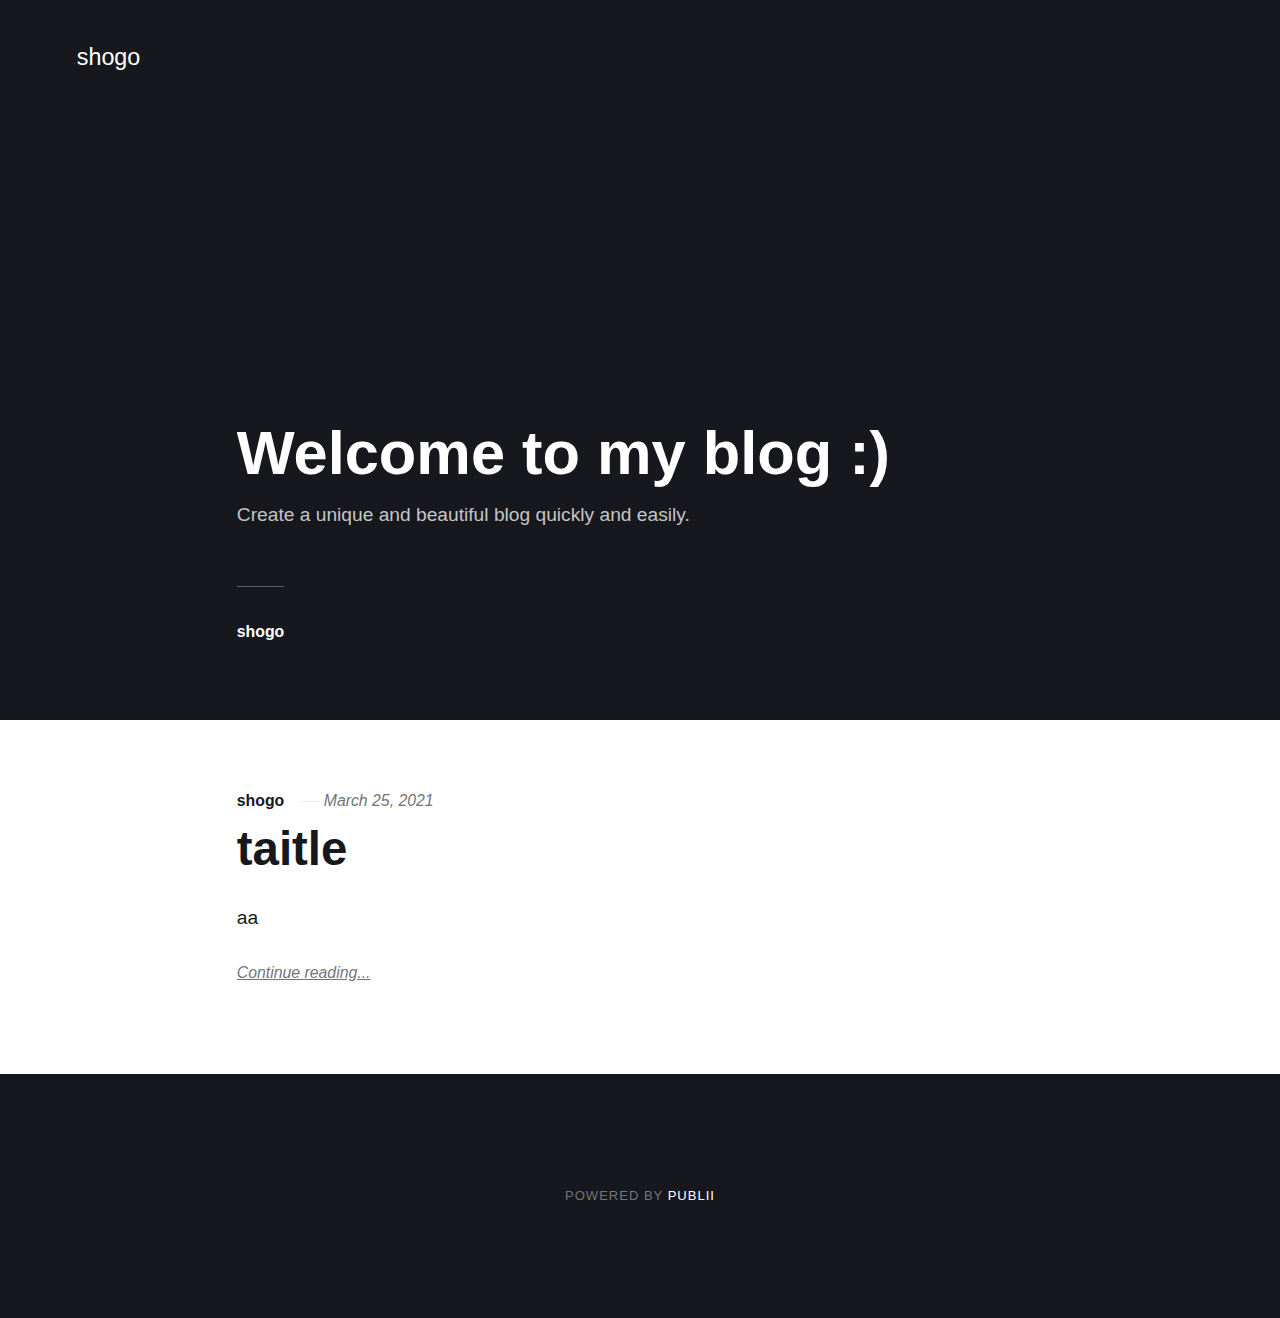
==== index.html @ 125fe3df "Updated from Publii" ====
<!DOCTYPE html><html lang="en"><head><meta charset="utf-8"><meta http-equiv="X-UA-Compatible" content="IE=edge"><meta name="viewport" content="width=device-width,initial-scale=1"><title>shogo</title><meta name="generator" content="Publii Open-Source CMS for Static Site"><link rel="canonical" href="https://sho1222.github.io/"><link rel="alternate" type="application/atom+xml" href="https://sho1222.github.io/feed.xml"><link rel="alternate" type="application/json" href="https://sho1222.github.io/feed.json"><meta property="og:title" content="shogo"><meta property="og:site_name" content="shogo"><meta property="og:description" content=""><meta property="og:url" content="https://sho1222.github.io/"><meta property="og:type" content="website"><style>:root{--body-font:-apple-system,BlinkMacSystemFont,"Segoe UI",Roboto,Oxygen,Ubuntu,Cantarell,"Fira Sans","Droid Sans","Helvetica Neue",Arial,sans-serif,"Apple Color Emoji","Segoe UI Emoji","Segoe UI Symbol";--heading-font:-apple-system,BlinkMacSystemFont,"Segoe UI",Roboto,Oxygen,Ubuntu,Cantarell,"Fira Sans","Droid Sans","Helvetica Neue",Arial,sans-serif,"Apple Color Emoji","Segoe UI Emoji","Segoe UI Symbol";--logo-font:-apple-system,BlinkMacSystemFont,"Segoe UI",Roboto,Oxygen,Ubuntu,Cantarell,"Fira Sans","Droid Sans","Helvetica Neue",Arial,sans-serif,"Apple Color Emoji","Segoe UI Emoji","Segoe UI Symbol";--menu-font:-apple-system,BlinkMacSystemFont,"Segoe UI",Roboto,Oxygen,Ubuntu,Cantarell,"Fira Sans","Droid Sans","Helvetica Neue",Arial,sans-serif,"Apple Color Emoji","Segoe UI Emoji","Segoe UI Symbol"}</style><link rel="stylesheet" href="https://sho1222.github.io/assets/css/style.css?v=78357565eb7ce1ad9aef567206ef7280"><script type="application/ld+json">{"@context":"http://schema.org","@type":"Organization","name":"shogo","url":"https://sho1222.github.io/"}</script></head><body><div class="site-container"><header class="top" id="js-header"><a class="logo" href="https://sho1222.github.io/">shogo</a></header><main><div class="hero"><header class="hero__content"><div class="wrapper"><h1>Welcome to my blog :)</h1><p>Create a unique and beautiful blog quickly and easily.</p><div class="post__meta post__meta--author"><a href="https://sho1222.github.io/authors/shogo/" class="feed__author invert">shogo</a></div></div></header></div><div class="feed"><article class="feed__item"><header class="wrapper"><div class="feed__meta"><a href="https://sho1222.github.io/authors/shogo/" class="feed__author invert">shogo</a> <time datetime="2021-03-25T19:15" class="feed__date">March 25, 2021</time></div><h2><a href="https://sho1222.github.io/taitle.html" class="invert">taitle</a></h2></header><div class="wrapper"><p>aa</p><a href="https://sho1222.github.io/taitle.html" class="readmore feed__readmore invert">Continue reading...</a></div></article></div></main><footer class="footer"><div class="footer__copyright">Powered by <a href="https://getpublii.com" target="_blank" rel="nofollow noopener">Publii</a></div><button class="footer__bttop js-footer__bttop" aria-label="Back to top"><svg><title>Back to top</title><use xlink:href="https://sho1222.github.io/assets/svg/svg-map.svg#toparrow"/></svg></button></footer></div><script>window.publiiThemeMenuConfig = {    
        mobileMenuMode: 'sidebar',
        animationSpeed: 300,
        submenuWidth: 'auto',
        doubleClickTime: 500,
        mobileMenuExpandableSubmenus: true, 
        relatedContainerForOverlayMenuSelector: '.top',
   };</script><script defer="defer" src="https://sho1222.github.io/assets/js/scripts.min.js?v=f4c4d35432d0e17d212f2fae4e0f8247"></script><script>var images = document.querySelectorAll('img[loading]');

        for (var i = 0; i < images.length; i++) {
            if (images[i].complete) {
                images[i].classList.add('is-loaded');
            } else {
                images[i].addEventListener('load', function () {
                    this.classList.add('is-loaded');
                }, false);
            }
        }</script></body></html>
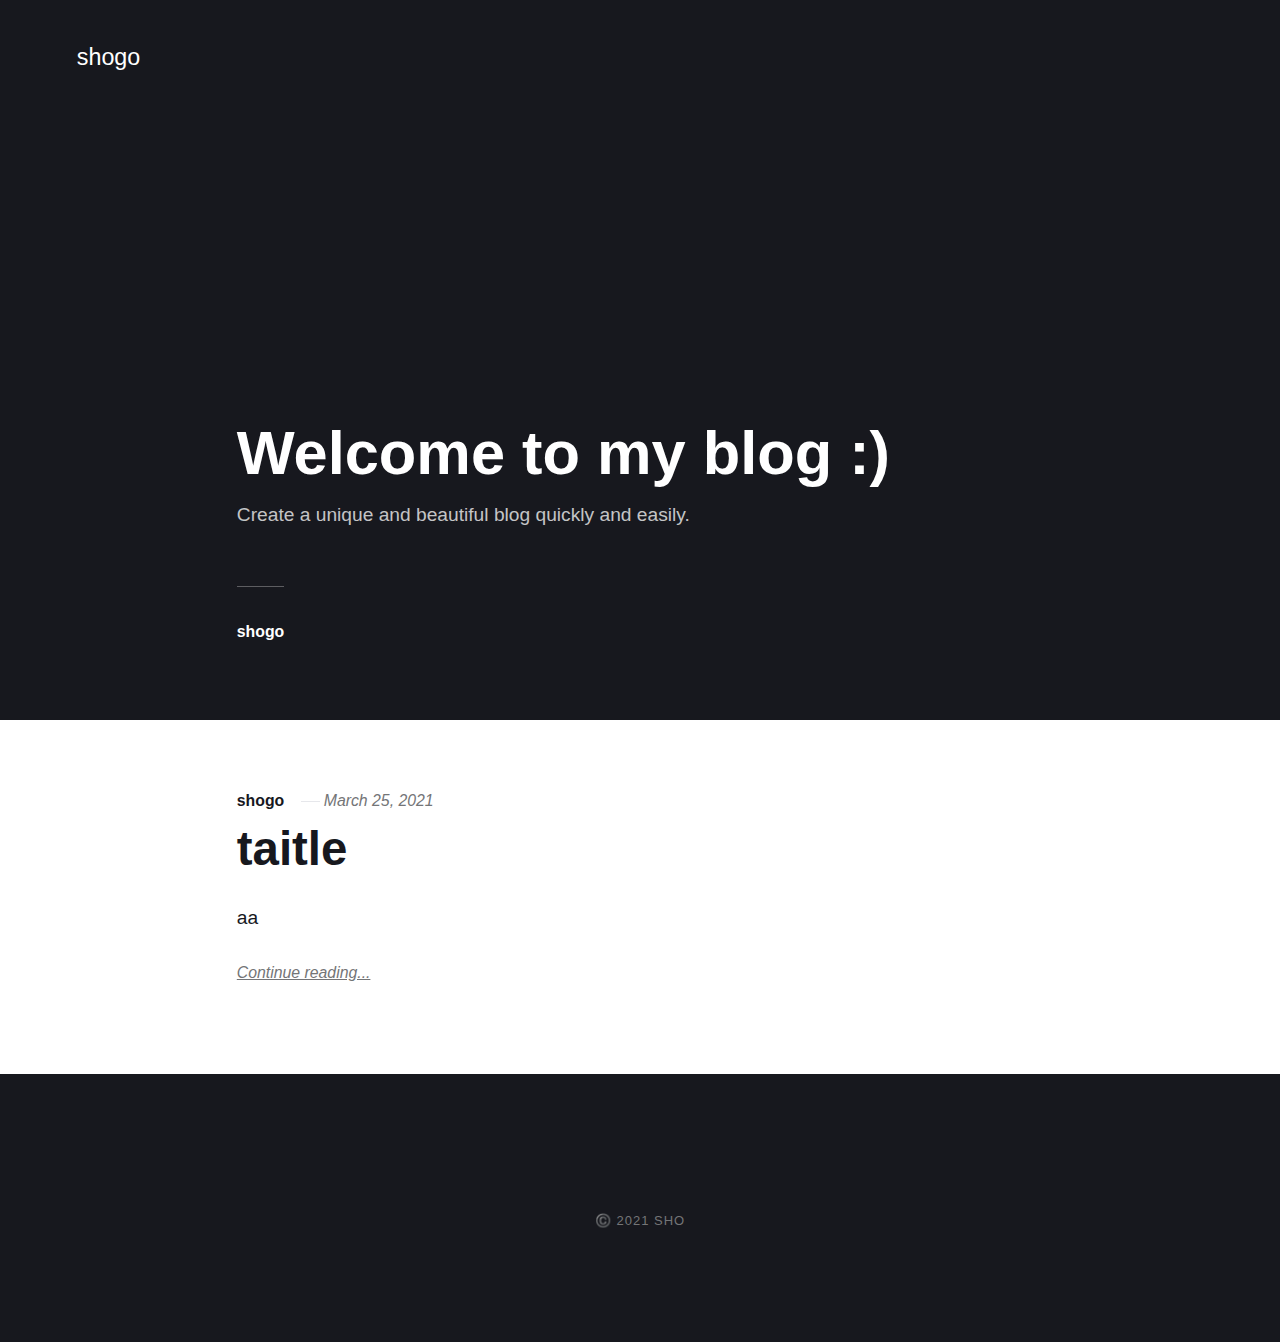
==== commit 114bac8b: "Updated from Publii" ====
--- a/index.html
+++ b/index.html
@@ -1,4 +1,4 @@
-<!DOCTYPE html><html lang="en"><head><meta charset="utf-8"><meta http-equiv="X-UA-Compatible" content="IE=edge"><meta name="viewport" content="width=device-width,initial-scale=1"><title>shogo</title><meta name="generator" content="Publii Open-Source CMS for Static Site"><link rel="canonical" href="https://sho1222.github.io/"><link rel="alternate" type="application/atom+xml" href="https://sho1222.github.io/feed.xml"><link rel="alternate" type="application/json" href="https://sho1222.github.io/feed.json"><meta property="og:title" content="shogo"><meta property="og:site_name" content="shogo"><meta property="og:description" content=""><meta property="og:url" content="https://sho1222.github.io/"><meta property="og:type" content="website"><style>:root{--body-font:-apple-system,BlinkMacSystemFont,"Segoe UI",Roboto,Oxygen,Ubuntu,Cantarell,"Fira Sans","Droid Sans","Helvetica Neue",Arial,sans-serif,"Apple Color Emoji","Segoe UI Emoji","Segoe UI Symbol";--heading-font:-apple-system,BlinkMacSystemFont,"Segoe UI",Roboto,Oxygen,Ubuntu,Cantarell,"Fira Sans","Droid Sans","Helvetica Neue",Arial,sans-serif,"Apple Color Emoji","Segoe UI Emoji","Segoe UI Symbol";--logo-font:-apple-system,BlinkMacSystemFont,"Segoe UI",Roboto,Oxygen,Ubuntu,Cantarell,"Fira Sans","Droid Sans","Helvetica Neue",Arial,sans-serif,"Apple Color Emoji","Segoe UI Emoji","Segoe UI Symbol";--menu-font:-apple-system,BlinkMacSystemFont,"Segoe UI",Roboto,Oxygen,Ubuntu,Cantarell,"Fira Sans","Droid Sans","Helvetica Neue",Arial,sans-serif,"Apple Color Emoji","Segoe UI Emoji","Segoe UI Symbol"}</style><link rel="stylesheet" href="https://sho1222.github.io/assets/css/style.css?v=78357565eb7ce1ad9aef567206ef7280"><script type="application/ld+json">{"@context":"http://schema.org","@type":"Organization","name":"shogo","url":"https://sho1222.github.io/"}</script></head><body><div class="site-container"><header class="top" id="js-header"><a class="logo" href="https://sho1222.github.io/">shogo</a></header><main><div class="hero"><header class="hero__content"><div class="wrapper"><h1>Welcome to my blog :)</h1><p>Create a unique and beautiful blog quickly and easily.</p><div class="post__meta post__meta--author"><a href="https://sho1222.github.io/authors/shogo/" class="feed__author invert">shogo</a></div></div></header></div><div class="feed"><article class="feed__item"><header class="wrapper"><div class="feed__meta"><a href="https://sho1222.github.io/authors/shogo/" class="feed__author invert">shogo</a> <time datetime="2021-03-25T19:15" class="feed__date">March 25, 2021</time></div><h2><a href="https://sho1222.github.io/taitle.html" class="invert">taitle</a></h2></header><div class="wrapper"><p>aa</p><a href="https://sho1222.github.io/taitle.html" class="readmore feed__readmore invert">Continue reading...</a></div></article></div></main><footer class="footer"><div class="footer__copyright">Powered by <a href="https://getpublii.com" target="_blank" rel="nofollow noopener">Publii</a></div><button class="footer__bttop js-footer__bttop" aria-label="Back to top"><svg><title>Back to top</title><use xlink:href="https://sho1222.github.io/assets/svg/svg-map.svg#toparrow"/></svg></button></footer></div><script>window.publiiThemeMenuConfig = {    
+<!DOCTYPE html><html lang="en"><head><meta charset="utf-8"><meta http-equiv="X-UA-Compatible" content="IE=edge"><meta name="viewport" content="width=device-width,initial-scale=1"><title>shogo</title><meta name="generator" content="Publii Open-Source CMS for Static Site"><link rel="canonical" href="https://sho1222.github.io/"><link rel="alternate" type="application/atom+xml" href="https://sho1222.github.io/feed.xml"><link rel="alternate" type="application/json" href="https://sho1222.github.io/feed.json"><meta property="og:title" content="shogo"><meta property="og:site_name" content="shogo"><meta property="og:description" content=""><meta property="og:url" content="https://sho1222.github.io/"><meta property="og:type" content="website"><style>:root{--body-font:-apple-system,BlinkMacSystemFont,"Segoe UI",Roboto,Oxygen,Ubuntu,Cantarell,"Fira Sans","Droid Sans","Helvetica Neue",Arial,sans-serif,"Apple Color Emoji","Segoe UI Emoji","Segoe UI Symbol";--heading-font:-apple-system,BlinkMacSystemFont,"Segoe UI",Roboto,Oxygen,Ubuntu,Cantarell,"Fira Sans","Droid Sans","Helvetica Neue",Arial,sans-serif,"Apple Color Emoji","Segoe UI Emoji","Segoe UI Symbol";--logo-font:-apple-system,BlinkMacSystemFont,"Segoe UI",Roboto,Oxygen,Ubuntu,Cantarell,"Fira Sans","Droid Sans","Helvetica Neue",Arial,sans-serif,"Apple Color Emoji","Segoe UI Emoji","Segoe UI Symbol";--menu-font:-apple-system,BlinkMacSystemFont,"Segoe UI",Roboto,Oxygen,Ubuntu,Cantarell,"Fira Sans","Droid Sans","Helvetica Neue",Arial,sans-serif,"Apple Color Emoji","Segoe UI Emoji","Segoe UI Symbol"}</style><link rel="stylesheet" href="https://sho1222.github.io/assets/css/style.css?v=05ae0ae2b389f01b91cdf8a8e44e6817"><script type="application/ld+json">{"@context":"http://schema.org","@type":"Organization","name":"shogo","url":"https://sho1222.github.io/"}</script></head><body><div class="site-container"><header class="top" id="js-header"><a class="logo" href="https://sho1222.github.io/">shogo</a></header><main><div class="hero"><header class="hero__content"><div class="wrapper"><h1>Welcome to my blog :)</h1><p>Create a unique and beautiful blog quickly and easily.</p><div class="post__meta post__meta--author"><a href="https://sho1222.github.io/authors/shogo/" class="feed__author invert">shogo</a></div></div></header></div><div class="feed"><article class="feed__item"><header class="wrapper"><div class="feed__meta"><a href="https://sho1222.github.io/authors/shogo/" class="feed__author invert">shogo</a> <time datetime="2021-03-25T19:15" class="feed__date">March 25, 2021</time></div><h2><a href="https://sho1222.github.io/taitle.html" class="invert">taitle</a></h2></header><div class="wrapper"><p>aa</p><a href="https://sho1222.github.io/taitle.html" class="readmore feed__readmore invert">Continue reading...</a></div></article></div></main><footer class="footer"><div class="footer__copyright"><p>©️ 2021 sho</p></div><button class="footer__bttop js-footer__bttop" aria-label="Back to top"><svg><title>Back to top</title><use xlink:href="https://sho1222.github.io/assets/svg/svg-map.svg#toparrow"/></svg></button></footer></div><script>window.publiiThemeMenuConfig = {    
         mobileMenuMode: 'sidebar',
         animationSpeed: 300,
         submenuWidth: 'auto',
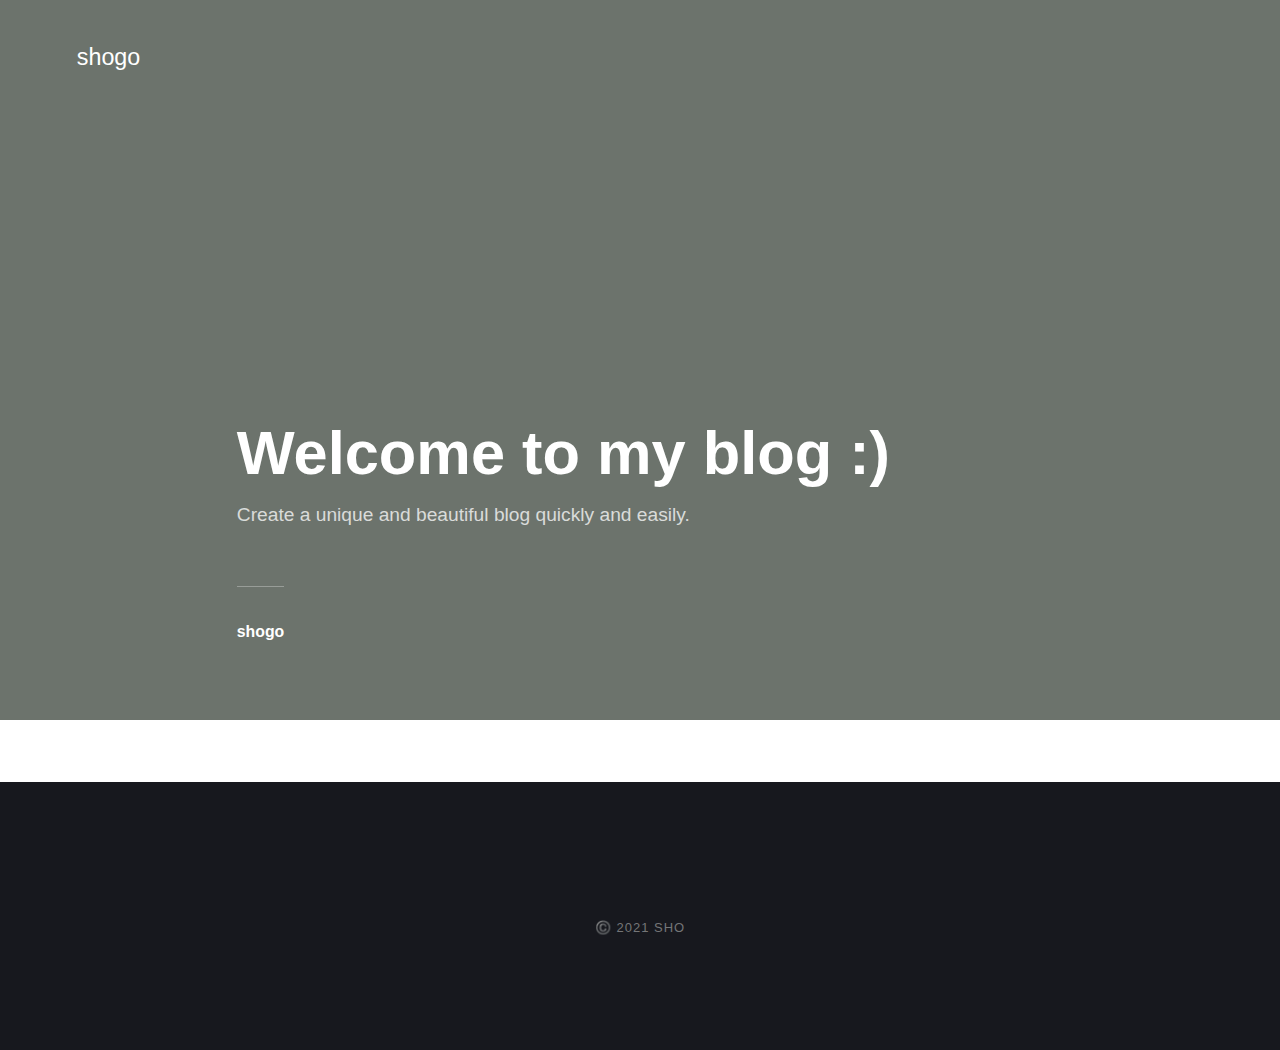
==== commit f5d081d8: "Updated from Publii" ====
--- a/index.html
+++ b/index.html
@@ -1,4 +1,4 @@
-<!DOCTYPE html><html lang="en"><head><meta charset="utf-8"><meta http-equiv="X-UA-Compatible" content="IE=edge"><meta name="viewport" content="width=device-width,initial-scale=1"><title>shogo</title><meta name="generator" content="Publii Open-Source CMS for Static Site"><link rel="canonical" href="https://sho1222.github.io/"><link rel="alternate" type="application/atom+xml" href="https://sho1222.github.io/feed.xml"><link rel="alternate" type="application/json" href="https://sho1222.github.io/feed.json"><meta property="og:title" content="shogo"><meta property="og:site_name" content="shogo"><meta property="og:description" content=""><meta property="og:url" content="https://sho1222.github.io/"><meta property="og:type" content="website"><style>:root{--body-font:-apple-system,BlinkMacSystemFont,"Segoe UI",Roboto,Oxygen,Ubuntu,Cantarell,"Fira Sans","Droid Sans","Helvetica Neue",Arial,sans-serif,"Apple Color Emoji","Segoe UI Emoji","Segoe UI Symbol";--heading-font:-apple-system,BlinkMacSystemFont,"Segoe UI",Roboto,Oxygen,Ubuntu,Cantarell,"Fira Sans","Droid Sans","Helvetica Neue",Arial,sans-serif,"Apple Color Emoji","Segoe UI Emoji","Segoe UI Symbol";--logo-font:-apple-system,BlinkMacSystemFont,"Segoe UI",Roboto,Oxygen,Ubuntu,Cantarell,"Fira Sans","Droid Sans","Helvetica Neue",Arial,sans-serif,"Apple Color Emoji","Segoe UI Emoji","Segoe UI Symbol";--menu-font:-apple-system,BlinkMacSystemFont,"Segoe UI",Roboto,Oxygen,Ubuntu,Cantarell,"Fira Sans","Droid Sans","Helvetica Neue",Arial,sans-serif,"Apple Color Emoji","Segoe UI Emoji","Segoe UI Symbol"}</style><link rel="stylesheet" href="https://sho1222.github.io/assets/css/style.css?v=05ae0ae2b389f01b91cdf8a8e44e6817"><script type="application/ld+json">{"@context":"http://schema.org","@type":"Organization","name":"shogo","url":"https://sho1222.github.io/"}</script></head><body><div class="site-container"><header class="top" id="js-header"><a class="logo" href="https://sho1222.github.io/">shogo</a></header><main><div class="hero"><header class="hero__content"><div class="wrapper"><h1>Welcome to my blog :)</h1><p>Create a unique and beautiful blog quickly and easily.</p><div class="post__meta post__meta--author"><a href="https://sho1222.github.io/authors/shogo/" class="feed__author invert">shogo</a></div></div></header></div><div class="feed"><article class="feed__item"><header class="wrapper"><div class="feed__meta"><a href="https://sho1222.github.io/authors/shogo/" class="feed__author invert">shogo</a> <time datetime="2021-03-25T19:15" class="feed__date">March 25, 2021</time></div><h2><a href="https://sho1222.github.io/taitle.html" class="invert">taitle</a></h2></header><div class="wrapper"><p>aa</p><a href="https://sho1222.github.io/taitle.html" class="readmore feed__readmore invert">Continue reading...</a></div></article></div></main><footer class="footer"><div class="footer__copyright"><p>©️ 2021 sho</p></div><button class="footer__bttop js-footer__bttop" aria-label="Back to top"><svg><title>Back to top</title><use xlink:href="https://sho1222.github.io/assets/svg/svg-map.svg#toparrow"/></svg></button></footer></div><script>window.publiiThemeMenuConfig = {    
+<!DOCTYPE html><html lang="en"><head><meta charset="utf-8"><meta http-equiv="X-UA-Compatible" content="IE=edge"><meta name="viewport" content="width=device-width,initial-scale=1"><title>shogo</title><meta name="generator" content="Publii Open-Source CMS for Static Site"><link rel="canonical" href="https://sho1222.github.io/"><link rel="alternate" type="application/atom+xml" href="https://sho1222.github.io/feed.xml"><link rel="alternate" type="application/json" href="https://sho1222.github.io/feed.json"><meta property="og:title" content="shogo"><meta property="og:site_name" content="shogo"><meta property="og:description" content=""><meta property="og:url" content="https://sho1222.github.io/"><meta property="og:type" content="website"><style>:root{--body-font:-apple-system,BlinkMacSystemFont,"Segoe UI",Roboto,Oxygen,Ubuntu,Cantarell,"Fira Sans","Droid Sans","Helvetica Neue",Arial,sans-serif,"Apple Color Emoji","Segoe UI Emoji","Segoe UI Symbol";--heading-font:-apple-system,BlinkMacSystemFont,"Segoe UI",Roboto,Oxygen,Ubuntu,Cantarell,"Fira Sans","Droid Sans","Helvetica Neue",Arial,sans-serif,"Apple Color Emoji","Segoe UI Emoji","Segoe UI Symbol";--logo-font:-apple-system,BlinkMacSystemFont,"Segoe UI",Roboto,Oxygen,Ubuntu,Cantarell,"Fira Sans","Droid Sans","Helvetica Neue",Arial,sans-serif,"Apple Color Emoji","Segoe UI Emoji","Segoe UI Symbol";--menu-font:-apple-system,BlinkMacSystemFont,"Segoe UI",Roboto,Oxygen,Ubuntu,Cantarell,"Fira Sans","Droid Sans","Helvetica Neue",Arial,sans-serif,"Apple Color Emoji","Segoe UI Emoji","Segoe UI Symbol"}</style><link rel="stylesheet" href="https://sho1222.github.io/assets/css/style.css?v=129321db8a0b08a1053371524f326a3d"><script type="application/ld+json">{"@context":"http://schema.org","@type":"Organization","name":"shogo","url":"https://sho1222.github.io/"}</script></head><body><div class="site-container"><header class="top" id="js-header"><a class="logo" href="https://sho1222.github.io/">shogo</a></header><main><div class="hero"><header class="hero__content"><div class="wrapper"><h1>Welcome to my blog :)</h1><p>Create a unique and beautiful blog quickly and easily.</p><div class="post__meta post__meta--author"><a href="https://sho1222.github.io/authors/shogo/" class="feed__author invert">shogo</a></div></div></header></div><div class="feed"></div></main><footer class="footer"><div class="footer__copyright"><p>©️ 2021 sho</p></div><button class="footer__bttop js-footer__bttop" aria-label="Back to top"><svg><title>Back to top</title><use xlink:href="https://sho1222.github.io/assets/svg/svg-map.svg#toparrow"/></svg></button></footer></div><script>window.publiiThemeMenuConfig = {    
         mobileMenuMode: 'sidebar',
         animationSpeed: 300,
         submenuWidth: 'auto',
